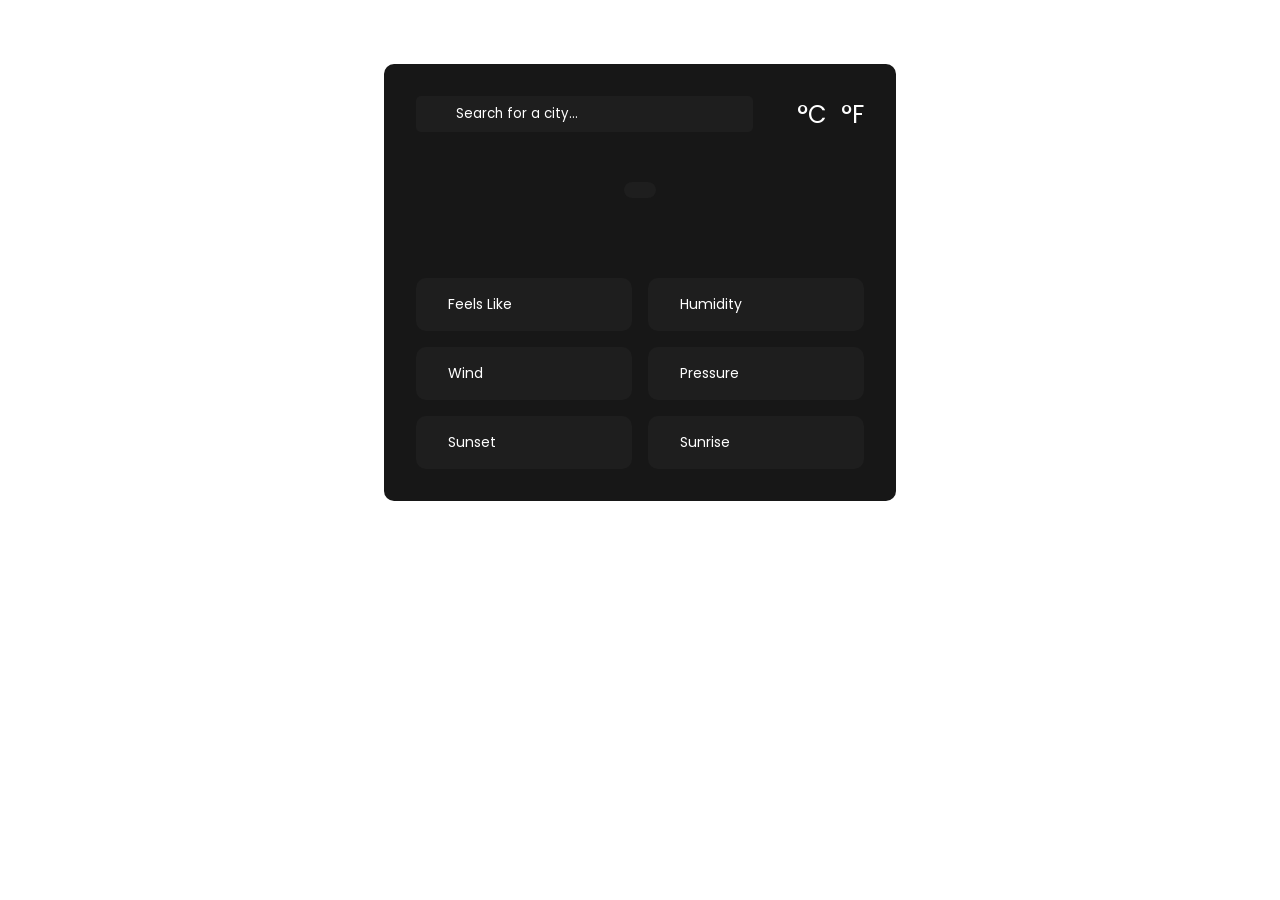
==== index.html @ eef85a7f "Added files app.js index.html style.css" ====
<!DOCTYPE html>
<html lang="en">
<head>
    <meta charset="UTF-8">
    <meta name="viewport" content="width=device-width, initial-scale=1.0">
    <title>Weather App</title>
    <link rel="stylesheet" href="style.css">
</head>
<body>
    <div class="container">
        <!-- Header -->
        <div class="weather__header">
            <form class="weather__search">
                <input type="text" 
                placeholder="Search for a city..." 
                class="weather__searchform">
                <i class="fa-solid fa-magnifying-glass"></i>
            </form>
            <div class="weather__units">
                <span class="weather_unit_celsius">
                    &#176;C
                </span>
                <span class="weather_unit_farenheit">
                    &#176;F
                </span>
            </div>
        </div>
        <!-- Body -->
        <div class="weather__body">
            <h1 class="weather__city"></h1>
            <div class="weather__datetime">
                <p></p>
            </div>
            <div class="weather__forecast">
                <p></p>
            </div>
            <div class="weather__icon">
                <img src="https://openweathermap.org/img/wn/10d@4x.png">
            </div>
            <p class="weather__temperature"></p>
            <div class="weather__minmax">
                <p></p>
                <p></p>
            </div>
        </div>
        <!-- Info -->
        <div class="weather__info">
            <div class="weather__card">
                <i class="fa-solid fa-temperature-full"></i>
                <div>
                    <p>Feels Like</p>
                    <p class="weather__realfeel"></p>
                </div>
            </div>
            <div class="weather__card">
                <i class="fa-solid fa-droplet"></i>
                <div>
                    <p>Humidity</p>
                    <p class="weather__humidity"></p>
                </div>
            </div>
            <div class="weather__card">
                <i class="fa-solid fa-wind"></i>
                <div>
                    <p>Wind</p>
                    <p class="weather__wind">18&#176;</p>
                </div>
            </div>
            <div class="weather__card">
                <i class="fa-solid fa-gauge-high"></i>
                <div>
                    <p>Pressure</p>
                    <p class="weather__pressure"></p>
                </div>
            </div>
            <div class="weather__card">
                <i class="fa-regular fa-sun"></i>
                <div>
                    <p>Sunset</p>
                    <p class="weather__sunset"></p>
                </div>
            </div>
            <div class="weather__card">
                <i class="fa-solid fa-sun"></i>
                <div>
                    <p>Sunrise</p>
                    <p class="weather__sunrise"></p>
                </div>
            </div>
        </div>
    </div>
    <script src="https://kit.fontawesome.com/a692e1c39f.js" crossorigin="anonymous"></script>
    <script src="app.js"></script>
</body>
</html>
---- style.css ----
@import url('https://fonts.googleapis.com/css2?family=Poppins&display=swap');

/* CSS reset */
* {
  margin: 0;
  padding: 0;
  box-sizing: border-box;
  font-family: 'Poppins', sans-serif;
}

.container {
    background: #171717; 
    color: #fff; /* white text color */
    padding: 2rem; /* 2rem padding on all sides */
    width: 40%; 
    margin: 4rem auto; /* 4rem to top and bottom and auto for left right */
    border-radius: 10px; /* rounded corners */
}

.weather__header {
    display: flex; /* items now arranged in a horizontal row */
    justify-content: space-between; /* space between search for city and C F */
    align-items: center; 
}

input {
    border: none;
    background: #1e1e1e;
    outline: none; /* remove the outline when clicking on input */
    color: #fff;
    padding: 0.5rem 2.5rem;
    border-radius: 5px;
}

input::placeholder {
    color: #fff;
}

.weather__search {
    position: relative; /* reference point for absolute position of icon */
}

.weather__search i {
    position: absolute;
    left: 10px;
    top: 10px;
    font-size: 15px;
    color: #fff;
}

.weather__units {
    font-size: 1.5rem;
}

.weather__units span {
    cursor: pointer;
}

.weather__units span:first-child {
    margin-right: 0.5rem;
}

.weather__body {
    text-align: center;
    margin-top: 3rem;
}

.weather__datetime {
    margin-bottom: 2rem;
    font-size: 14px;
}

.weather__forecast {
    background-color: #1e1e1e;
    display: inline-block;
    padding: 0.5rem 1rem;
    border-radius: 30px;
}

.weather__icon img {
    width: 100px;
}

.weather__temperature {
    font-size: 1.75rem;
}

.weather__minmax {
    display: flex;
    justify-content: center;
}

.weather__minmax p {
    font-size: 14px;
    margin: 0.5rem;
}

.weather__info {
    display: grid;
    grid-template-columns: repeat(2, 1fr);
    grid-gap: 1rem;
    margin-top: 3rem;
}

.weather__card {
    display: flex;
    align-items: center;
    background-color: #1e1e1e;
    padding: 1rem;
    border-radius: 10px;
}

.weather__card i {
    font-size: 1.5rem;
    margin-right: 1rem;
}

.weather__card p {
    font-size: 14px;
}

@media(max-width: 936px) {
    .container {
        width: 90%;
    }

    .weather__header {
        flex-direction: column;
    }

    .weather__units {
        margin-top: 1rem;
    }
}

/* mobile view */

@media(max-width: 400px) {
    .weather__info {
        grid-template-columns: none;
    }
}
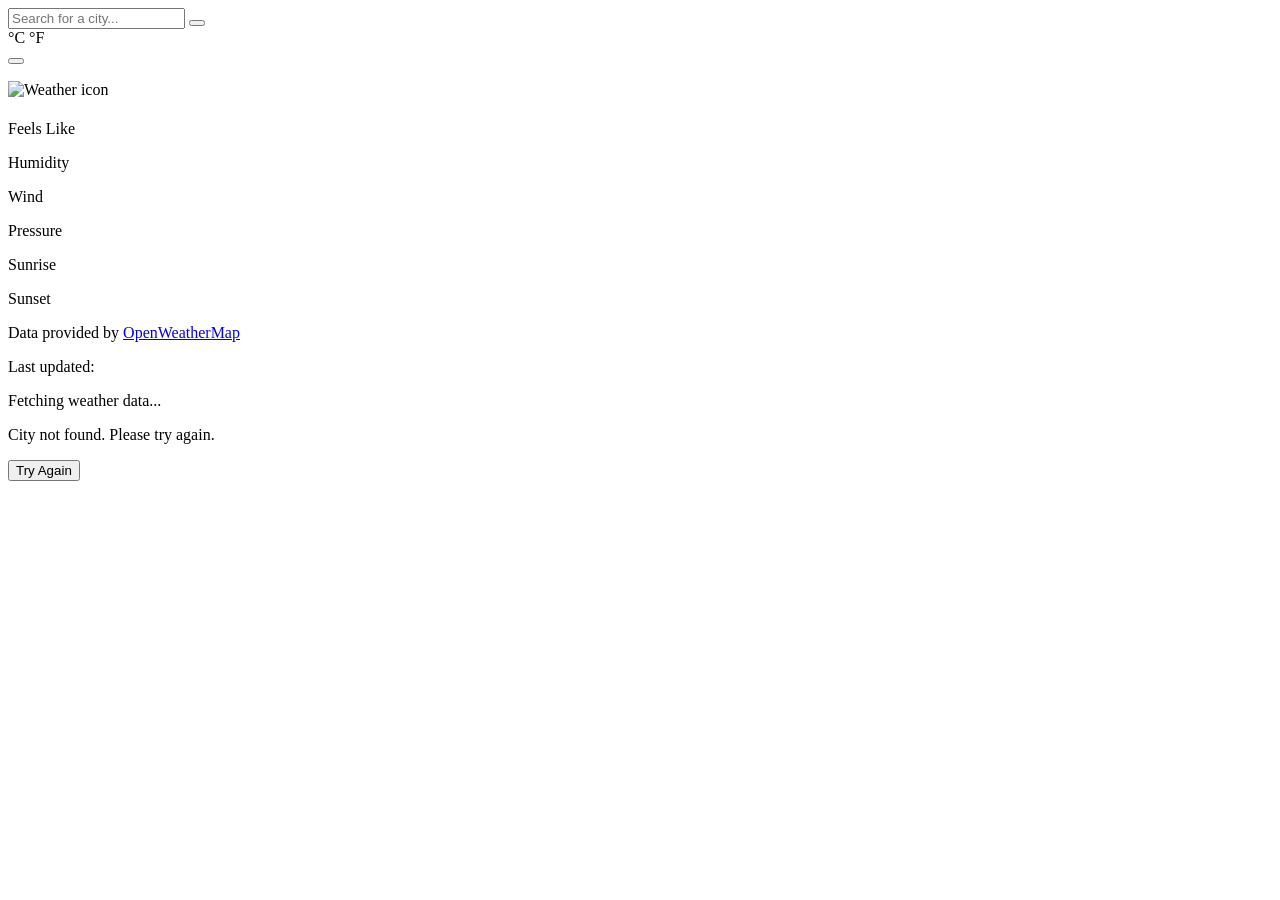
==== commit a474f3a1: "moved files" ====
--- a/index.html
+++ b/index.html
@@ -3,93 +3,120 @@
 <head>
     <meta charset="UTF-8">
     <meta name="viewport" content="width=device-width, initial-scale=1.0">
-    <title>Weather App</title>
+    <title>Weather Dashboard</title>
     <link rel="stylesheet" href="style.css">
+    <link rel="icon" href="favicon.ico" type="image/x-icon">
 </head>
 <body>
     <div class="container">
-        <!-- Header -->
-        <div class="weather__header">
-            <form class="weather__search">
-                <input type="text" 
-                placeholder="Search for a city..." 
-                class="weather__searchform">
-                <i class="fa-solid fa-magnifying-glass"></i>
-            </form>
-            <div class="weather__units">
-                <span class="weather_unit_celsius">
-                    &#176;C
-                </span>
-                <span class="weather_unit_farenheit">
-                    &#176;F
-                </span>
-            </div>
-        </div>
-        <!-- Body -->
-        <div class="weather__body">
-            <h1 class="weather__city"></h1>
-            <div class="weather__datetime">
-                <p></p>
-            </div>
-            <div class="weather__forecast">
-                <p></p>
-            </div>
-            <div class="weather__icon">
-                <img src="https://openweathermap.org/img/wn/10d@4x.png">
-            </div>
-            <p class="weather__temperature"></p>
-            <div class="weather__minmax">
-                <p></p>
-                <p></p>
-            </div>
-        </div>
-        <!-- Info -->
-        <div class="weather__info">
-            <div class="weather__card">
-                <i class="fa-solid fa-temperature-full"></i>
-                <div>
-                    <p>Feels Like</p>
-                    <p class="weather__realfeel"></p>
+        <div class="app-grid">
+            <!-- Sidebar -->
+            <div class="sidebar">
+                <form class="weather__search">
+                    <input type="text" 
+                    placeholder="Search for a city..." 
+                    class="weather__searchform">
+                    <button type="submit" class="search-button">
+                        <i class="fa-solid fa-magnifying-glass"></i>
+                    </button>
+                </form>
+
+                <div class="weather__controls">
+                    <div class="weather__units">
+                        <span class="weather_unit_celsius active">
+                            &#176;C
+                        </span>
+                        <span class="weather_unit_farenheit">
+                            &#176;F
+                        </span>
+                    </div>
+                    <button class="weather__location-btn" title="Use current location">
+                        <i class="fa-solid fa-location-dot"></i>
+                    </button>
+                </div>
+                
+                <div class="current-weather">
+                    <div class="weather__forecast">
+                        <p></p>
+                    </div>
+                    <div class="weather__icon">
+                        <img src="" alt="Weather icon">
+                    </div>
+                    <p class="weather__temperature"></p>
+                    
+                    <div class="weather__minmax">
+                        <p></p>
+                        <p></p>
+                    </div>
                 </div>
             </div>
-            <div class="weather__card">
-                <i class="fa-solid fa-droplet"></i>
-                <div>
-                    <p>Humidity</p>
-                    <p class="weather__humidity"></p>
+
+            <!-- Main Content -->
+            <div class="main-content">
+                <div class="location-info">
+                    <h1 class="weather__city"></h1>
+                    <div class="weather__datetime">
+                        <p></p>
+                    </div>
                 </div>
-            </div>
-            <div class="weather__card">
-                <i class="fa-solid fa-wind"></i>
-                <div>
-                    <p>Wind</p>
-                    <p class="weather__wind">18&#176;</p>
-                </div>
-            </div>
-            <div class="weather__card">
-                <i class="fa-solid fa-gauge-high"></i>
-                <div>
-                    <p>Pressure</p>
-                    <p class="weather__pressure"></p>
-                </div>
-            </div>
-            <div class="weather__card">
-                <i class="fa-regular fa-sun"></i>
-                <div>
-                    <p>Sunset</p>
-                    <p class="weather__sunset"></p>
-                </div>
-            </div>
-            <div class="weather__card">
-                <i class="fa-solid fa-sun"></i>
-                <div>
-                    <p>Sunrise</p>
-                    <p class="weather__sunrise"></p>
+
+                <!-- Weather Info Cards -->
+                <div class="weather__info">
+                    <div class="weather__card">
+                        <i class="fa-solid fa-temperature-full"></i>
+                        <p>Feels Like</p>
+                        <p class="weather__realfeel"></p>
+                    </div>
+                    <div class="weather__card">
+                        <i class="fa-solid fa-droplet"></i>
+                        <p>Humidity</p>
+                        <p class="weather__humidity"></p>
+                    </div>
+                    <div class="weather__card">
+                        <i class="fa-solid fa-wind"></i>
+                        <p>Wind</p>
+                        <p class="weather__wind"></p>
+                    </div>
+                    <div class="weather__card">
+                        <i class="fa-solid fa-gauge-high"></i>
+                        <p>Pressure</p>
+                        <p class="weather__pressure"></p>
+                    </div>
+                    <div class="weather__card">
+                        <i class="fa-regular fa-sun"></i>
+                        <p>Sunrise</p>
+                        <p class="weather__sunrise"></p>
+                    </div>
+                    <div class="weather__card">
+                        <i class="fa-solid fa-sun"></i>
+                        <p>Sunset</p>
+                        <p class="weather__sunset"></p>
+                    </div>
                 </div>
             </div>
         </div>
+
+        <!-- Footer -->
+        <div class="weather__footer">
+            <p>Data provided by <a href="https://openweathermap.org/" target="_blank" rel="noopener">OpenWeatherMap</a></p>
+            <p class="weather__last-updated">Last updated: <span></span></p>
+        </div>
+
+        <!-- Loading State -->
+        <div class="weather__loading">
+            <div class="spinner"></div>
+            <p>Fetching weather data...</p>
+        </div>
+
+        <!-- Error Message -->
+        <div class="weather__error">
+            <i class="fa-solid fa-triangle-exclamation"></i>
+            <p>City not found. Please try again.</p>
+            <button>Try Again</button>
+        </div>        
     </div>
-    <script src="https://kit.fontawesome.com/a692e1c39f.js" crossorigin="anonymous"></script>
+    <script src="https://kit.fontawesome.com/c62ae0f792.js" crossorigin="anonymous"></script>
+    <script src="config.js"></script>
     <script src="app.js"></script>
 </body>
 </html>
